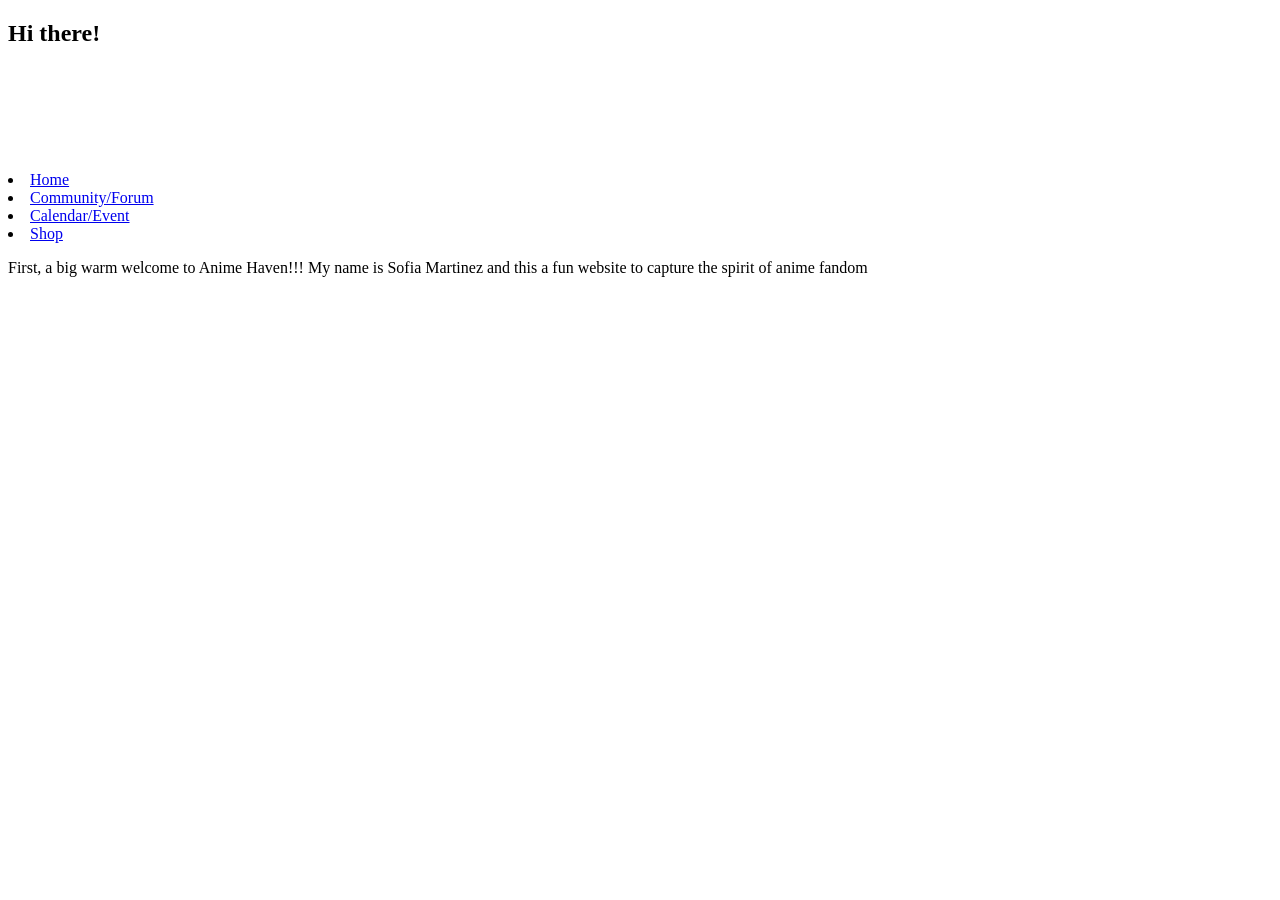
==== about.html @ f678f071 "created the about.html and index.html and added images to the images folder" ====
<!DOCTYPE html>
<html>
<head>
<title>About Us</title>
</head>

<body>
    <h2>Hi there!</h2>
    
    <img src="images/black_cat.gif" alt="black cat peeping out" style="width:100px;height:100px;">

    <nav>   
        <li><a href="index.html">Home</a></li>
        <li><a href="community.html">Community/Forum</a></li>
        <li><a href="calendar.html">Calendar/Event</a></li>
        <li><a href="shop.html">Shop</a></li>
    </nav>  

    <p> First, a big warm welcome to Anime Haven!!! My name is Sofia Martinez and this a fun website to capture the spirit of anime fandom </p>

</body>
</html>
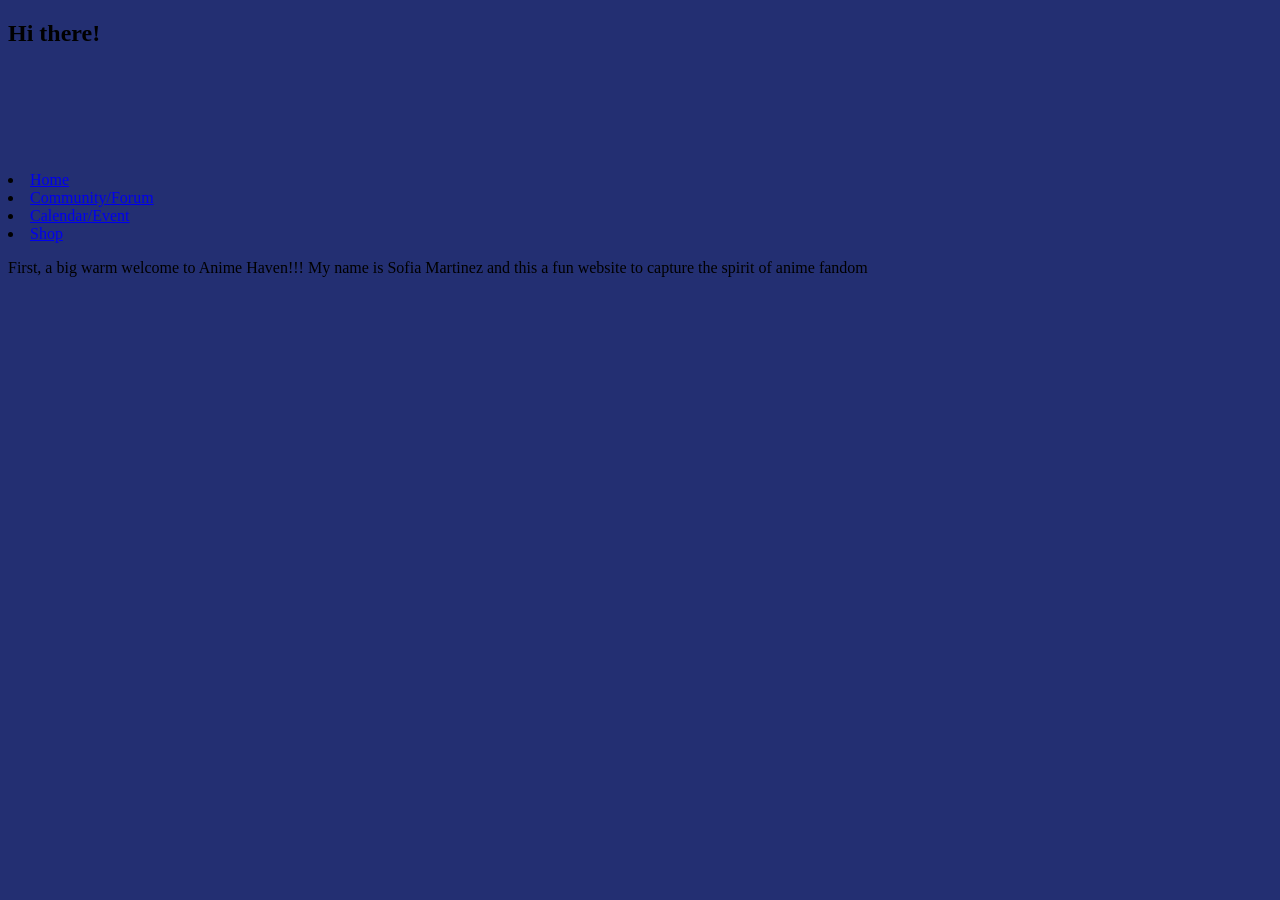
==== commit 92517e8d: "added title font, font shadow ,background colors for all the pages using the color palette, hamburge" ====
--- a/about.html
+++ b/about.html
@@ -1,10 +1,13 @@
 <!DOCTYPE html>
 <html>
 <head>
-<title>About Us</title>
+    <!-- link the CSS style -->
+    <link rel="stylesheet" href="CSS/style.css">
+    <title>About Us</title>
+    
 </head>
 
-<body>
+<body class="about-page">
     <h2>Hi there!</h2>
     
     <img src="images/black_cat.gif" alt="black cat peeping out" style="width:100px;height:100px;">
--- a/CSS/style.css
+++ b/CSS/style.css
@@ -0,0 +1,33 @@
+
+/* adding the bitCount ink font to h1*/
+
+h1{
+    text-align: center;
+    font-family: 'Bitcount Ink', sans-serif;
+    font-size: 50px;
+    text-shadow: 2px 2px 2px #FFCC4D;
+}
+
+body.home-page {
+    background-color: #2F578A;
+    
+}
+
+body.about-page {
+    background-color: #232F72;
+}
+
+.dropdown {
+    position: absolute;
+    display: 20px;
+}
+
+/* simple hamburger menu button */
+.dropdown button {
+    background-color: #121358;
+    color: white;
+    padding: 16px;
+    font-size: 16px;
+    border: none;
+    cursor: pointer;
+}   
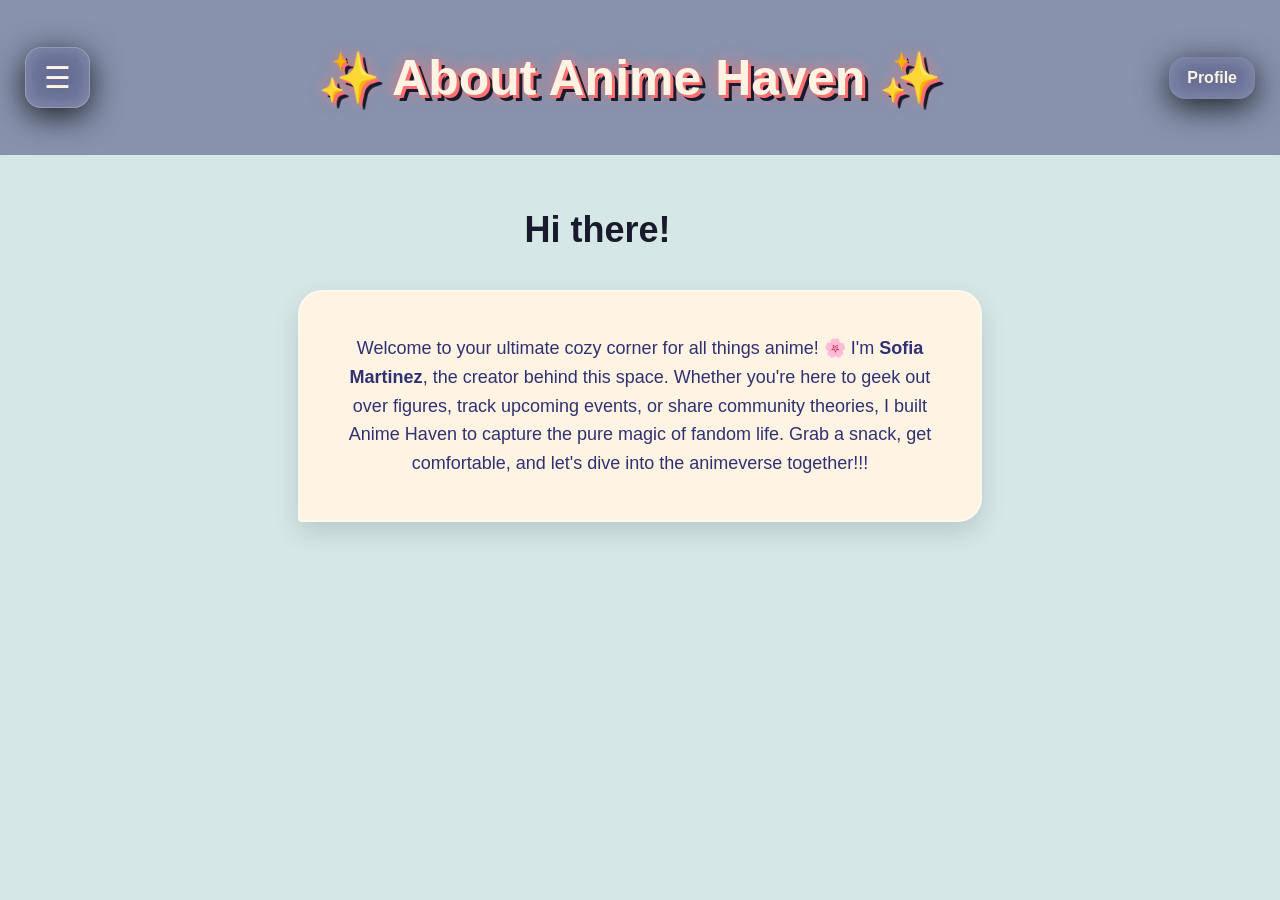
==== commit 7fb0ae48: "created shop.html, profile.html created box model for the introduction text in about.html, added bac" ====
--- a/about.html
+++ b/about.html
@@ -3,11 +3,82 @@
 <head>
     <!-- link the CSS style -->
     <link rel="stylesheet" href="CSS/style.css">
+
     <title>About Us</title>
+
+
+     <style>
+        /* Special layout for centering the greeting and cat gif on the About page */
+        .about-hero {
+            display: flex;
+            align-items: center;
+            justify-content: center;
+            gap: 15px;
+            margin-top: 40px;
+        }
+        .about-content {
+            max-width: 600px;
+            margin: 20px auto;
+            text-align: center;
+            padding: 0 20px;
+            line-height: 1.6;
+            font-size: 18px;
+        }
+    </style>
     
 </head>
 
 <body class="about-page">
+
+    <!-- Same Navigation Bar as Index Page -->
+    <header class="header">
+
+        <div class="dropdown">
+            <button class="dropdown-button">☰</button>
+            <div class="dropdown-content">
+                <a href="index.html">Home</a>
+                <a href="community.html">Community/Forum</a>
+                <a href="calendar.html">Calendar/Event</a>
+                <a href="shop.html">Shop</a>
+            </div>
+        </div>
+
+        <h1>✨ About Anime Haven ✨</h1>
+
+        <a href="profile.html" class="profile-btn">Profile</a>
+
+        
+    </header>
+
+    <!-- Centered "Hi there!" with the cat gif right next to it -->
+    <div class="about-hero">
+        <h2 style="margin: 0; font-size: 36px;">Hi there!</h2>
+        <img src="images/black_cat.gif" alt="black cat peeping out" style="width:70px; height:70px;">
+    </div>
+
+
+    <!--Make the About Us intro inside a chat bubble look-->
+    <div class="about-content-bubble">
+        <p> Welcome to your ultimate cozy corner for all things anime! 🌸 
+        I'm <strong>Sofia Martinez</strong>, the creator behind this space. 
+        Whether you're here to geek out over figures, track upcoming events, 
+        or share community theories, I built Anime Haven to capture the pure magic of fandom life. 
+        Grab a snack, get comfortable, and let's dive into the animeverse together!!!</p>
+
+    </div>
+
+    <!-- <nav>   
+        <li><a href="index.html">Home</a></li>
+        <li><a href="community.html">Community/Forum</a></li>
+        <li><a href="calendar.html">Calendar/Event</a></li>
+        <li><a href="shop.html">Shop</a></li>
+    </nav>   -->
+
+</body>
+</html>
+
+
+<!-- <body class="about-page">
     <h2>Hi there!</h2>
     
     <img src="images/black_cat.gif" alt="black cat peeping out" style="width:100px;height:100px;">
@@ -22,4 +93,4 @@
     <p> First, a big warm welcome to Anime Haven!!! My name is Sofia Martinez and this a fun website to capture the spirit of anime fandom </p>
 
 </body>
-</html>+</html> -->
--- a/CSS/style.css
+++ b/CSS/style.css
@@ -1,5 +1,256 @@
+
+/* notes for color palette:
+
+#9FA0FF - Periwinkle Blue - for background
+#D5E8E6 - Pale Mint - for background
+#FFF3E3 - Warm Cream - for dropdown box background
+#FF7171 - Coral Accent - for menu hover effect
+
+*/
 
 /* adding the bitCount ink font to h1*/
+h1{
+    text-align: center;
+    font-family: 'Bitcount Ink', sans-serif;
+    font-size: clamp(28px, 5vw, 50px); /* Responsive font size that scales depending on the size of the viewport */
+    flex-grow: 1; /* allows the title to center nicely in the nav bar */
+    
+    /* font-size: 50px; */
+    /* text-shadow: 2px 2px 4px #FF7171;  */
+    color: #FFF3E3; /* Cream text color */
+    text-shadow: 3px 3px 0px #FF7171, 
+                 6px 6px 0px #1a1a2e,
+                 0 0 15px rgba(255, 113, 113, 0.9);
+}
+
+body.home-page {
+    background-color: #9FA0FF;
+    color: #FFF3E3;
+    margin: 0;
+    font-family: sans-serif;
+    
+}
+
+body.about-page {
+    background-color: #D5E8E6;
+    color: #1a1a2e;
+    margin: 0;
+    font-family: sans-serif;
+    
+}
+
+body.profile-page {
+    background-color: #D5E8E6;
+    color: #1a1a2e;
+    margin: 0;
+    font-family: sans-serif;
+    
+}
+
+.header {
+    display: flex;
+    justify-content: space-between; /* spread the content (menu button, title, profile) in the nav bar properly */
+    align-items: center;
+    background: rgba(18, 19, 88, 0.4); /* Optional semi-transparent nav bar background */
+    backdrop-filter: blur(8px);
+    padding: 15px 25px;
+    width: 100%;
+    box-sizing: border-box;
+    position: sticky;
+    top: 0;
+    z-index: 1000;
+
+}
+
+
+/* profile button */
+.profile-btn {
+    background: rgba(255, 255, 255, 0.08);
+    backdrop-filter: blur(12px);
+    -webkit-backdrop-filter: blur(12px);
+    border-radius: 16px;
+    box-shadow: 0 8px 32px rgba(0, 0, 0, 0.8);
+    padding: 12px 18px;
+    font-size: 16px;
+    font-weight: bold;
+    color: #FFF3E3;
+    border: none; 
+    cursor: pointer;
+    text-decoration: none;
+    display: inline-block;
+    transition: background 0.3s ease;
+}
+
+.profile-btn:hover {
+    background-color: rgba(255, 255, 255, 0.2);
+}
+
+
+/* dropdown container */
+.dropdown {
+    position: relative;
+    display: inline-block;
+}
+
+
+/* under index.html*/
+
+/* simple hamburger menu button & its styling */
+.dropdown-button {
+
+    /* glass effect styling */
+    background: rgba(255, 255, 255, 0.08);
+    backdrop-filter: blur(12px);
+    -webkit-backdrop-filter: blur(12px);
+    border-radius: 16px; /* rounded corners */
+    box-shadow: 0 8px 32px rgba(0, 0, 0, 0.8);
+
+    padding: 12px 18px; /* height and width of the button */
+    font-size: 30px; /* Makes the hamburger icon (☰) readable */
+
+   border: 1px solid rgba(255, 255, 255, 0.2); /*adds a subtle glass border rim */
+    /* Note: comment out (above) to remove the border of the button to see if its nicer*/
+
+    cursor: pointer;
+    color: #FFF3E3;
+
+    display: flex;
+    align-items: center;
+    justify-content: center;
+
+    /* background-color: #121358;
+    color: white;
+    
+    font-size: 16px;
+    border: none;
+    cursor: pointer; */
+}   
+
+/* hide the content of the dropdown menu by default */
+.dropdown-content {
+    display: none; /* hide the menu by default */
+    position: absolute;
+    /* gives a semitransparent effect (glassmorphism)*/
+    /* background-color: rgba(255, 255, 255, 0.20); */
+    background-color: #FFF3E3;
+    backdrop-filter: blur(10px) saturate(180%);
+    -webkit-backdrop-filter: blur(10px) saturate(180%); /* for wider browser support */
+
+    left: 0; /* aligns dropdown to open nicely under the button*/
+    top: 100%; /* make sure theres no dead space below the button*/
+    min-width: 180px; /* to support the longer content of the dropdown menu */
+    box-shadow: 0 8px 32px rgba(0, 0, 0, 0.25); /* give a soft shadow effect */
+    border-radius: 16px; /* rounded corners */
+    overflow: hidden; /* keep the content neatly inside the curves */
+    list-style: none; /* remove the default list styling */
+    z-index: 100; /* ensure it sits on top of the other elements */
+    padding-top: 8px; /* allow the mouse to stay inside the dropdown menu when hovering it */
+    margin: 0; /* remove default margin */
+
+}
+
+.dropdown:hover .dropdown-content {
+    display: block; /* show the content when hovering over the dropdown */
+}
+
+/* make sure the icon and the content stays open/visible when navigating it */
+.dropdown:hover .dropdown-content, .dropdown-content:hover {
+    display: block;
+}
+
+/* style the links inside the dropdown menu */
+.dropdown-content a {
+    display: block;
+    text-decoration: none; /* remove underline from links */
+    color: #2F3272; 
+    padding: 12px 16px; /* add padding for better click area */
+    font-size: 16px; /* set font size for better readability */
+    transition: background-color 0.3s ease; /* smooth transition for hover effect */
+}
+
+/* hover effect for the links inside the menu */
+.dropdown-content a:hover {
+    background-color: #FF7171;
+    color: #FFF3E3; /* Text turns cream when hovered */
+}
+
+
+/* image tile */
+.image-tile-container {
+    display: flex;
+    justify-content: center;
+    padding: 30px 20px;
+}
+
+.anime-tile {
+    max-width: 450px;
+    width: 100%;
+    border-radius: 16px;
+    overflow: hidden;
+    box-shadow: 0 10px 25px rgba(26, 26, 46, 0.25);
+    border: 2px solid rgba(255, 255, 255, 0.4);
+    background-color: #FFF3E3;
+}
+
+.anime-tile img {
+    width: 100%;
+    height: auto;
+    display: block;
+}
+
+
+/*Under shop.html*/
+
+body.shop-page {
+    background-image: url('../images/shop.jpg'); /* Replace with any image in your images folder, or use an online URL */
+    background-size: cover;          /* Scales image to cover the full screen */
+    background-position: center;     /* Centers the image */
+    background-repeat: no-repeat;    /* Prevents tiling/repeating */
+    background-attachment: fixed;    /* Keeps background locked in place when scrolling */
+    
+}
+
+
+/*Under about.html*/
+.about-content-bubble{
+
+    /* create a box model */
+    max-width: 620px; 
+    width: 85%; /* scale accordingly for smaller viewports*/
+    min-height: 120px; /* set the box to have a min height */
+    margin: 25px auto 40px auto; /* Centers the box horizontally on the page */
+    border: 2px solid rgba(255, 255, 255, 0.4); /* the box border outline */
+    padding: 24px 30px; /* padding for the text inside the box */
+
+    /* bubble stylineg */
+    background-color: #FFF3E3;  /* Warm cream background from your color palette */
+    color: #2F3272;             /* Dark blue text for readability */
+    border-radius: 24px 24px 24px 4px; /* Asymmetric corners create a speech bubble tip! */
+    box-shadow: 0 10px 25px rgba(26, 26, 46, 0.15); /* Soft drop shadow for floating effect */
+    font-size: 18px;
+    line-height: 1.6;
+    text-align: center;
+}
+
+
+/* responsive css for diff screen sizes and orientation */
+@media screen and (max-width: 768px) {
+    .header {
+        padding: 10px 15px;
+    }
+    h1 {
+        font-size: 24px;
+    }
+
+    .profile-button {
+        padding: 8px 12px;
+        font-size: 14px;
+    }
+}
+
+
+
+/* adding the bitCount ink font to h1
 
 h1{
     text-align: center;
@@ -23,11 +274,11 @@
 }
 
 /* simple hamburger menu button */
-.dropdown button {
+/* .dropdown button {
     background-color: #121358;
     color: white;
     padding: 16px;
     font-size: 16px;
     border: none;
     cursor: pointer;
-}   +}    */
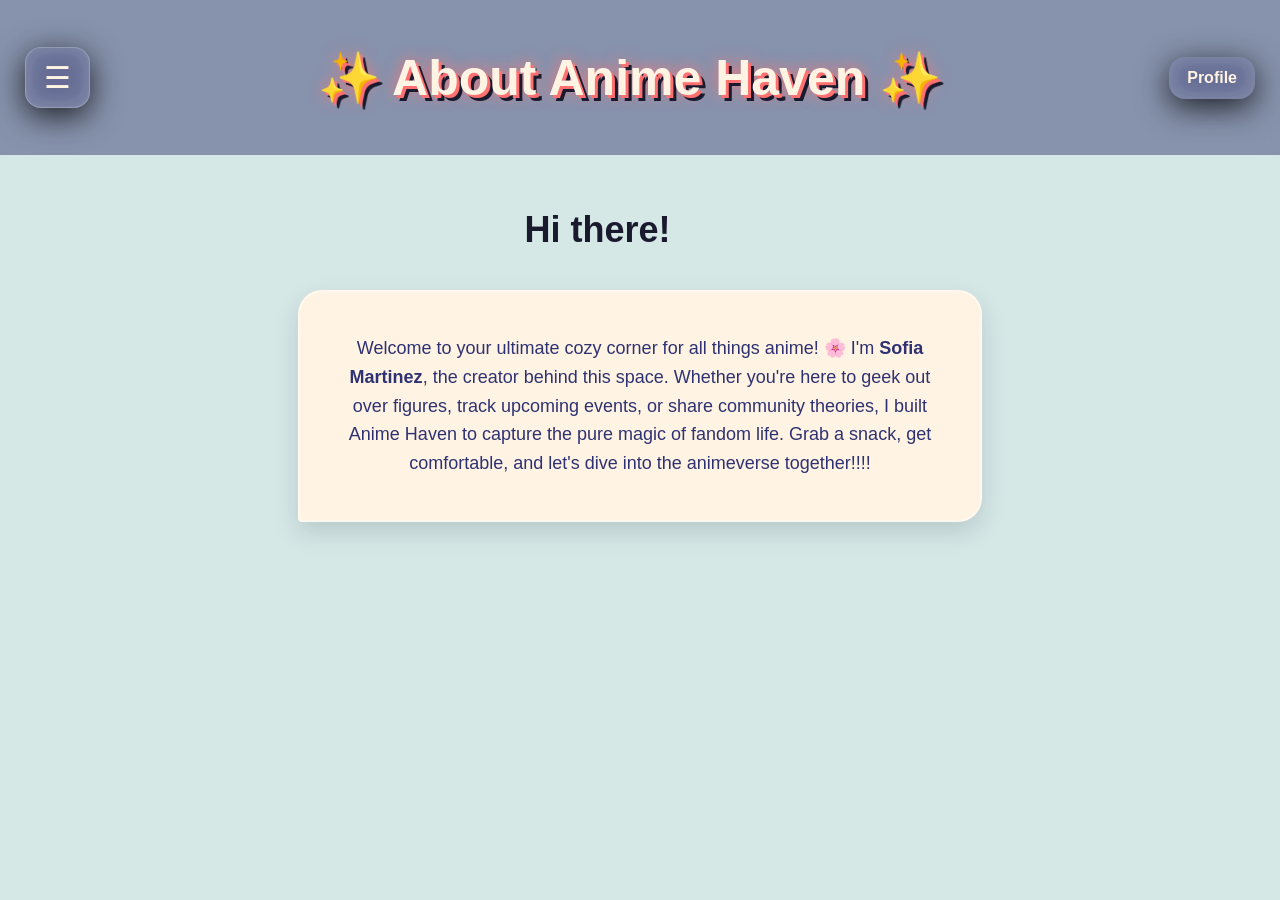
==== commit 943b2b39: "corrected punctuation in the About Us section" ====
--- a/about.html
+++ b/about.html
@@ -63,7 +63,7 @@
         I'm <strong>Sofia Martinez</strong>, the creator behind this space. 
         Whether you're here to geek out over figures, track upcoming events, 
         or share community theories, I built Anime Haven to capture the pure magic of fandom life. 
-        Grab a snack, get comfortable, and let's dive into the animeverse together!!!</p>
+        Grab a snack, get comfortable, and let's dive into the animeverse together!!!!</p>
 
     </div>
 
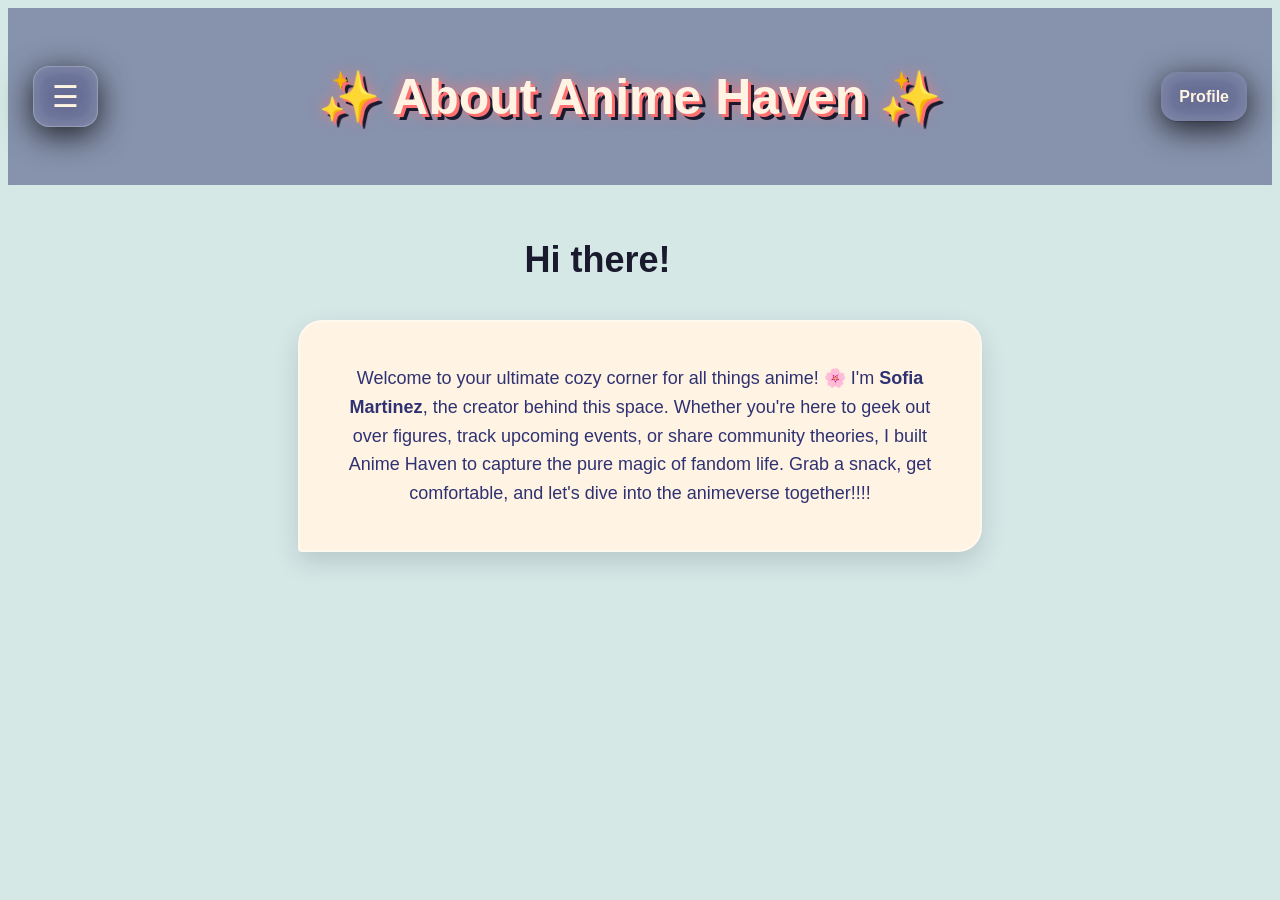
==== commit d3efcf8b: "added image slides, web accessibility, background overlay, have consistent layout, google calendar" ====
--- a/about.html
+++ b/about.html
@@ -1,5 +1,5 @@
 <!DOCTYPE html>
-<html>
+<html lang="en">
 <head>
     <!-- link the CSS style -->
     <link rel="stylesheet" href="CSS/style.css">
--- a/CSS/style.css
+++ b/CSS/style.css
@@ -27,25 +27,21 @@
     background-color: #9FA0FF;
     color: #FFF3E3;
     margin: 0;
-    font-family: sans-serif;
-    
-}
-
-body.about-page {
+}
+
+/* web accessibilty for dyselxia */
+body.home-page, body.about-page, body.shop-page, body.calendar-page, body.community-page, body.profile-page {
+    font-family: Arial, Verdana, sans-serif; /* Clean, highly readable sans-serif fonts */
+    font-size: 16px;                         /* Use larger based font for easier readability  */
+    text-align: left;                        /* Avoids uneven spacing from justified text */
+    line-height: 1.6;                        /* Breaks up text blocks for readability */
+}
+
+/* standardize the background color for these pages */
+body.about-page, body.calendar-page, body.community-page, body.profile-page {
     background-color: #D5E8E6;
     color: #1a1a2e;
-    margin: 0;
-    font-family: sans-serif;
-    
-}
-
-body.profile-page {
-    background-color: #D5E8E6;
-    color: #1a1a2e;
-    margin: 0;
-    font-family: sans-serif;
-    
-}
+} 
 
 .header {
     display: flex;
@@ -86,14 +82,17 @@
 }
 
 
+
+
+/* ------------------------------------------------------------------------------------------------------------ */
+/* under index.html*/
+
+
 /* dropdown container */
 .dropdown {
     position: relative;
     display: inline-block;
 }
-
-
-/* under index.html*/
 
 /* simple hamburger menu button & its styling */
 .dropdown-button {
@@ -174,9 +173,77 @@
     color: #FFF3E3; /* Text turns cream when hovered */
 }
 
+/*pic carousel style*/
+/* --- PURE CSS SHOWCASE CAROUSEL --- */
+.showcase-container {
+    max-width: 600px; /* Controls the size so it sits neatly in the middle */
+    margin: 40px auto;
+    text-align: center;
+}
+
+/* The scrollable window holding the images */
+.image-gallery {
+    display: flex;
+    overflow-x: auto; /* Enables horizontal scrolling */
+    scroll-snap-type: x mandatory; /* Snaps images into place cleanly */
+    gap: 20px;
+    scroll-behavior: smooth; /* Smooth slide effect when clicking bottom buttons */
+    border-radius: 16px;
+    box-shadow: 0 10px 30px rgba(0, 0, 0, 0.4);
+    background: rgba(18, 19, 88, 0.2);
+    padding: 10px;
+    scrollbar-width: none; /* Hides the ugly default scrollbar on Firefox */
+}
+
+/* Hides scrollbar for Chrome, Safari, and Opera */
+.image-gallery::-webkit-scrollbar {
+    display: none;
+}
+
+.gallery-item {
+    min-width: 100%;
+    scroll-snap-align: center;
+}
+
+.gallery-item img {
+    width: 100%;
+    height: 350px;
+    object-fit: contain; /* ensure the pics are not cropped and fits properly*/
+    border-radius: 12px;
+    display: block;
+}
+
+/* Bottom Slider Navigation Bar */
+.gallery-nav {
+    margin-top: 15px;
+    display: flex;
+    justify-content: center;
+    gap: 10px;
+}
+
+.gallery-nav a {
+    display: inline-block;
+    width: 35px;
+    height: 35px;
+    line-height: 35px;
+    background-color: #FFF3E3; /* Warm Cream from your palette */
+    color: #2F3272;
+    font-weight: bold;
+    text-decoration: none;
+    border-radius: 50%;
+    box-shadow: 0 4px 10px rgba(0, 0, 0, 0.2);
+    transition: background 0.3s ease, color 0.3s ease;
+}
+
+/* Hover & Active state uses your Coral Accent (#FF7171) */
+.gallery-nav a:hover {
+    background-color: #FF7171;
+    color: #FFF3E3;
+}
+
 
 /* image tile */
-.image-tile-container {
+/* .image-tile-container {
     display: flex;
     justify-content: center;
     padding: 30px 20px;
@@ -196,21 +263,55 @@
     width: 100%;
     height: auto;
     display: block;
-}
-
-
+} */
+
+/* ------------------------------------------------------------------------------------------------------------ */
 /*Under shop.html*/
 
 body.shop-page {
-    background-image: url('../images/shop.jpg'); /* Replace with any image in your images folder, or use an online URL */
+
+    /* background-image: url('../images/shop.webp'); Replace with any image in your images folder, or use an online URL */
     background-size: cover;          /* Scales image to cover the full screen */
     background-position: center;     /* Centers the image */
     background-repeat: no-repeat;    /* Prevents tiling/repeating */
     background-attachment: fixed;    /* Keeps background locked in place when scrolling */
+    background-image: linear-gradient(rgba(0, 0, 0, 0.5), rgba(0, 0, 0, 0.5)), url('../images/shop.webp'); /* Add a dark overlay */
     
 }
 
-
+/* NOTE: using '#' because this is a unique button only avail in shop.html (you call the ID selector instead of the class); 
+(only use .(class) if you want to reuse it */
+
+#overlay-btn {
+background: rgba(255, 255, 255, 0.08); /* gives the glassmorphism look */
+backdrop-filter: blur(12px); /* gives frosted glass texture */
+/* -webkit-backdrop-filter: blur(12px); ensure it supports wider browsers w/ the frosted glass effects */
+border-radius: 16px; /* round the button corners */
+padding: 10px 14px; /* adding the padding so the icon doesnt touch the borders */
+box-shadow: 0 8px 32px rgba(0, 0, 0, 0.8);
+font-size: 16px; /* icon size */
+align-items: center; /* align the emoji in the center (vertically; top and bottom)*/
+justify-content: center; /* make sure its centered horizontally */
+margin-left: 10px; /* to have a gap between the profile button */
+color: #FFF3E3;
+cursor: pointer; /* change to hand clicking icon when hover over */
+display: flex;
+transition: background 0.3s ease; /* add animation delay so the color changes smoothly when hovering */
+
+}
+
+/* when users hovers over */
+#overlay-btn:hover{
+
+background-color: rgba(255, 255, 255, 0.2); /* make the button slightly brighter when hovering over */
+}
+
+/* when the user click on this, turn off the overlay */
+body.shop-page.no-overlay {
+  background-image: url('../images/shop.webp');
+}
+
+/* ------------------------------------------------------------------------------------------------------------ */
 /*Under about.html*/
 .about-content-bubble{
 
@@ -222,7 +323,7 @@
     border: 2px solid rgba(255, 255, 255, 0.4); /* the box border outline */
     padding: 24px 30px; /* padding for the text inside the box */
 
-    /* bubble stylineg */
+    /* bubble styling */
     background-color: #FFF3E3;  /* Warm cream background from your color palette */
     color: #2F3272;             /* Dark blue text for readability */
     border-radius: 24px 24px 24px 4px; /* Asymmetric corners create a speech bubble tip! */
@@ -232,7 +333,36 @@
     text-align: center;
 }
 
-
+/* ------------------------------------------------------------------------------------------------------------ */
+/*Under calendar.html*/
+
+/* for google calendar */
+.calendar-container {
+
+    max-width: 800px;
+    margin: 40px auto; /* Centers the whole glass box on the page */
+    background: rgba(18, 19, 88, 0.3);
+    backdrop-filter: blur(12px);
+    -webkit-backdrop-filter: blur(12px);
+    border: 1px solid rgba(255, 255, 255, 0.2);
+    border-radius: 24px;
+    padding: 30px;
+    box-shadow: 0 10px 30px rgba(0, 0, 0, 0.3);
+}
+
+/* ------------------------------------------------------------------------------------------------------------ */
+/*Under community.html*/
+
+/* body.community-page {
+    background-color: #D5E8E6;
+    color: #1a1a2e;
+    margin: 0;
+    font-family: sans-serif;
+    
+} */
+
+
+/* ------------------------------------------------------------------------------------------------------------ */
 /* responsive css for diff screen sizes and orientation */
 @media screen and (max-width: 768px) {
     .header {
